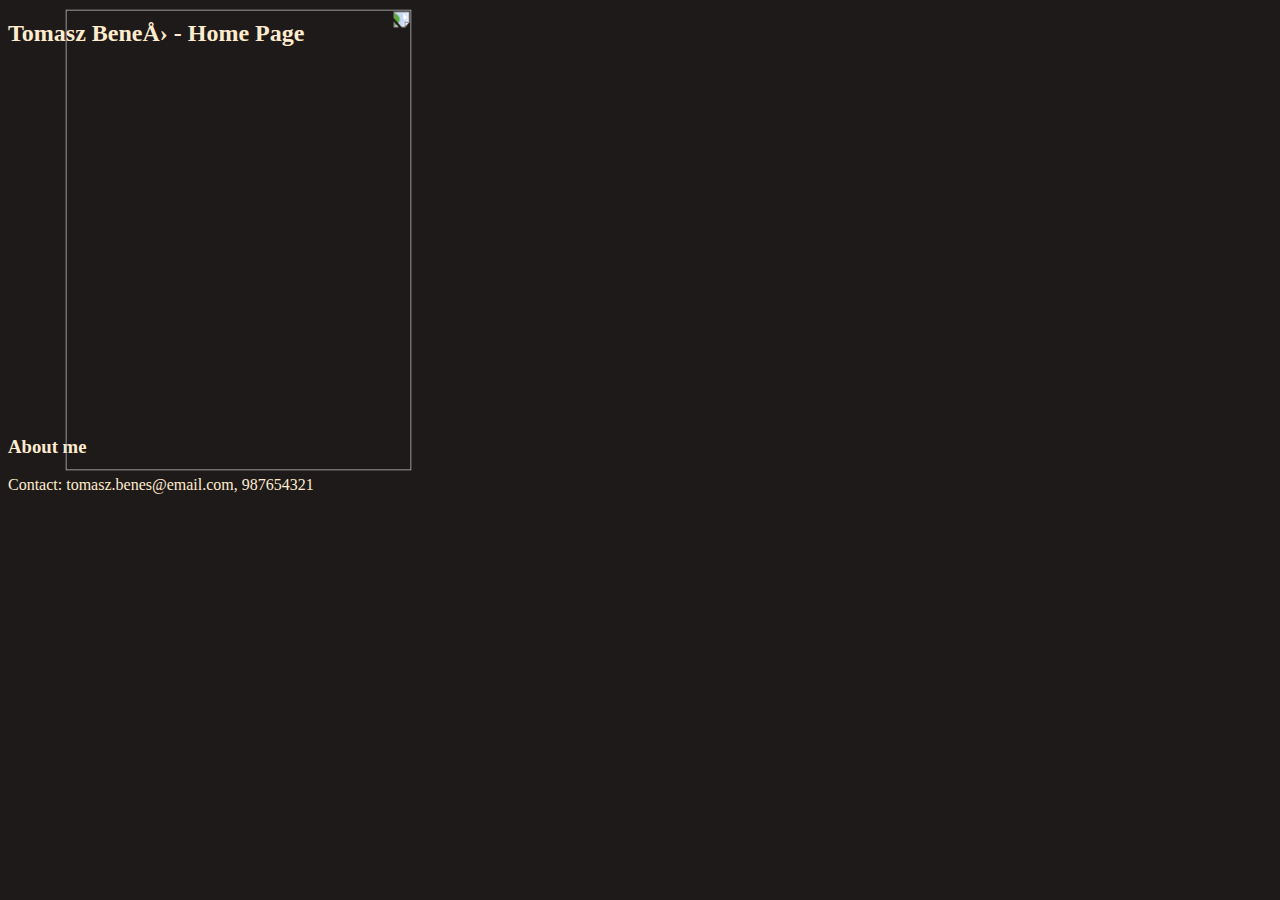
==== L1/index.html @ 3db8eb65 "rename home -> index" ====
<!DOCTYPE html>
<html>
	<head>
		<meta charset="utf−8"/>
		<meta name="viewport" content="width=device-width, initial-scale=1.0"/>
		<link rel="stylesheet" type="text/css" href="styles.css">
		<title>Tomasz Beneś - Home</title>
	</head>
	<body class="background">
		<h2>Tomasz Beneś - Home Page</h2>
		<article>
			<aside>
				<img src="data/IMG_20190501_140619.jpg" style="width:461px;height:346px;" class="rotate90"/>
			</aside>
			<h3>About me</h3>
			<footer>
				Contact: tomasz.benes@email.com, 987654321
			</footer>
		</article>
	</body>
</html>
---- L1/styles.css ----
.background {
	color: blanchedalmond;
	background-color: #1e1a1a;
}

.header {
	vertical-align: middle;
}

.rotate90 {
    -webkit-transform: rotate(90deg);
    -moz-transform: rotate(90deg);
    -o-transform: rotate(90deg);
    -ms-transform: rotate(90deg);
    transform: rotate(90deg);
}
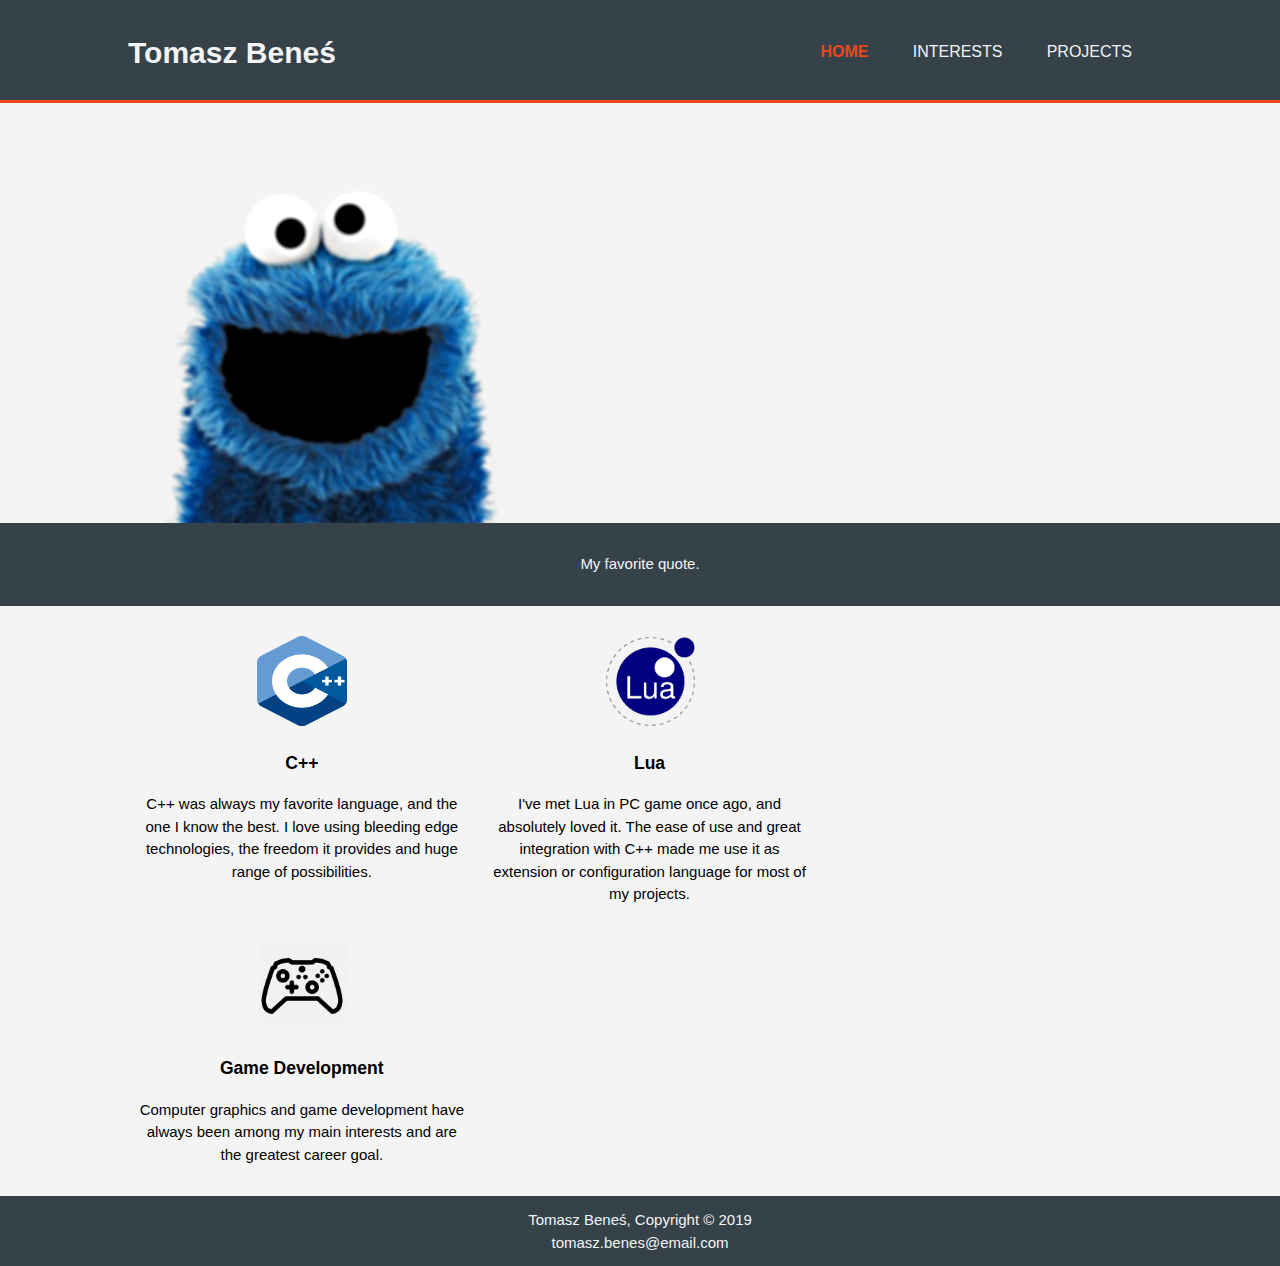
==== commit 07c2c119: "index and styles" ====
--- a/L1/index.html
+++ b/L1/index.html
@@ -1,21 +1,70 @@
 <!DOCTYPE html>
 <html>
 	<head>
-		<meta charset="utf−8"/>
-		<meta name="viewport" content="width=device-width, initial-scale=1.0"/>
-		<link rel="stylesheet" type="text/css" href="styles.css">
+		<meta charset="utf-8">
 		<title>Tomasz Beneś - Home</title>
+		<link rel="stylesheet" href="./css/style.css">
+		<meta name="viewport"content="width=device-width">
 	</head>
-	<body class="background">
-		<h2>Tomasz Beneś - Home Page</h2>
-		<article>
-			<aside>
-				<img src="data/IMG_20190501_140619.jpg" style="width:461px;height:346px;" class="rotate90"/>
-			</aside>
-			<h3>About me</h3>
-			<footer>
-				Contact: tomasz.benes@email.com, 987654321
-			</footer>
-		</article>
+	<body>
+		<header>
+			<div class="container">
+				<div id="branding">
+					<h1>Tomasz Beneś</h1>
+				</div>
+				<nav>
+					<ul>
+						<li class="current"><a href="index.html">Home</a></li>
+						<li><a href="interests.html">Interests</a></li>
+						<li><a href="projects.html">Projects</a></li>
+					</ul>
+				</nav>
+			</div>
+		</header>
+		<section id="showcase">
+			<div class="container">
+				<img src="./img/cookie1.png">
+				<span>
+					<p>Student of Computer Science, on Faculty of Fundamental Problems of Technology, Wrocław University of Science and Technology since 2017.</p>
+					<p>Junior C++ Engineer in Nokia Solutions and Networks.</p>
+				</span>
+			</div>
+		</section>
+		<section id="quote">
+			<div class="container">
+				<p>
+					My favorite quote.
+				</p>
+			</div>
+		</section>
+		<section id="boxes">
+			<div class="container">
+				<div class="box">
+						<img src="./img/logo_cpp.png">
+					<h3>C++</h3>
+					<p>
+						C++ was always my favorite language, and the one I know the best. I love using bleeding edge technologies, the freedom it provides and huge range of possibilities.
+					</p>
+				</div>
+				<div class="box">
+						<img src="./img/logo_lua.png">
+					<h3>Lua</h3>
+					<p>
+						I've met Lua in PC game once ago, and absolutely loved it. The ease of use and great integration with C++ made me use it as extension or configuration language for most of my projects.
+					</p>
+				</div>
+				<div class="box">
+					<img src="./img/logo_game.png">
+					<h3>Game Development</h3>
+					<p>
+						Computer graphics and game development have always been among my main interests and are the greatest career goal.
+					</p>
+				</div>
+			</div>
+		</section>
+		<footer>
+			<p>Tomasz Beneś, Copyright &copy; 2019</p>
+			<p>tomasz.benes@email.com</p>
+		</footer>
 	</body>
-</html>
+</html>--- a/L1/css/style.css
+++ b/L1/css/style.css
@@ -0,0 +1,107 @@
+body {
+	font: 15px/1.5 Arial, Helvetica,sans-serif;
+	padding:0;
+	margin:0;
+	background-color:#f4f4f4;
+}
+
+.container {
+	width: 80%;
+	margin: auto;
+	overflow: hidden;
+}
+
+ul {
+	margin: 0;
+	padding: 0;
+}
+
+header {
+	background: #35424a;
+	color: #f4f4f4;
+	padding-top: 30px;
+	min-height: 70px;
+	border-bottom: #e8491d 3px solid;
+}
+
+header a {
+	color: #f4f4f4;
+	text-decoration: none;
+	text-transform: uppercase;
+	font-size: 16px;
+}
+
+header li {
+	display: inline;
+	padding: 0 20px 0 20px;
+}
+
+header #branding {
+	float: left;
+}
+
+header #branding h1 {
+	margin: 0;
+}
+
+header nav{
+	float: right;
+	margin-top: 10px;
+}
+
+header .current a {
+	color: #e8491d;
+	font-weight: bold;
+}
+
+#showcase {
+	min-height: 400px;
+	background:url('../img/coding.png') no-repeat 0 -400px;
+	text-align: center;
+	color: #f4f4f4;
+}
+
+#showcase img {
+	width: 400px;
+	height: 400px;
+	float: left;
+	margin-top: 20px;
+}
+
+#showcase p {
+	margin-top: 60px;
+	font-size: 20px;
+	vertical-align: middle;
+}
+
+#quote {
+	padding: 15px;
+	color: #f4f4f4;
+	background: #35424a;
+	text-align: center;
+}
+
+#boxes {
+	margin-top: 20px;
+}
+
+#boxes .box {
+	float: left;
+	width: 32%;
+	padding: 10px;
+	text-align: center;
+}
+
+#boxes .box img {
+	width: 90px;
+	height: 90px;
+}
+
+footer {
+	padding: 5px;
+	margin-top: 5px;
+	color: #f4f4f4;
+	background: #35424a;
+	text-align: center;
+	line-height: 0.5;
+}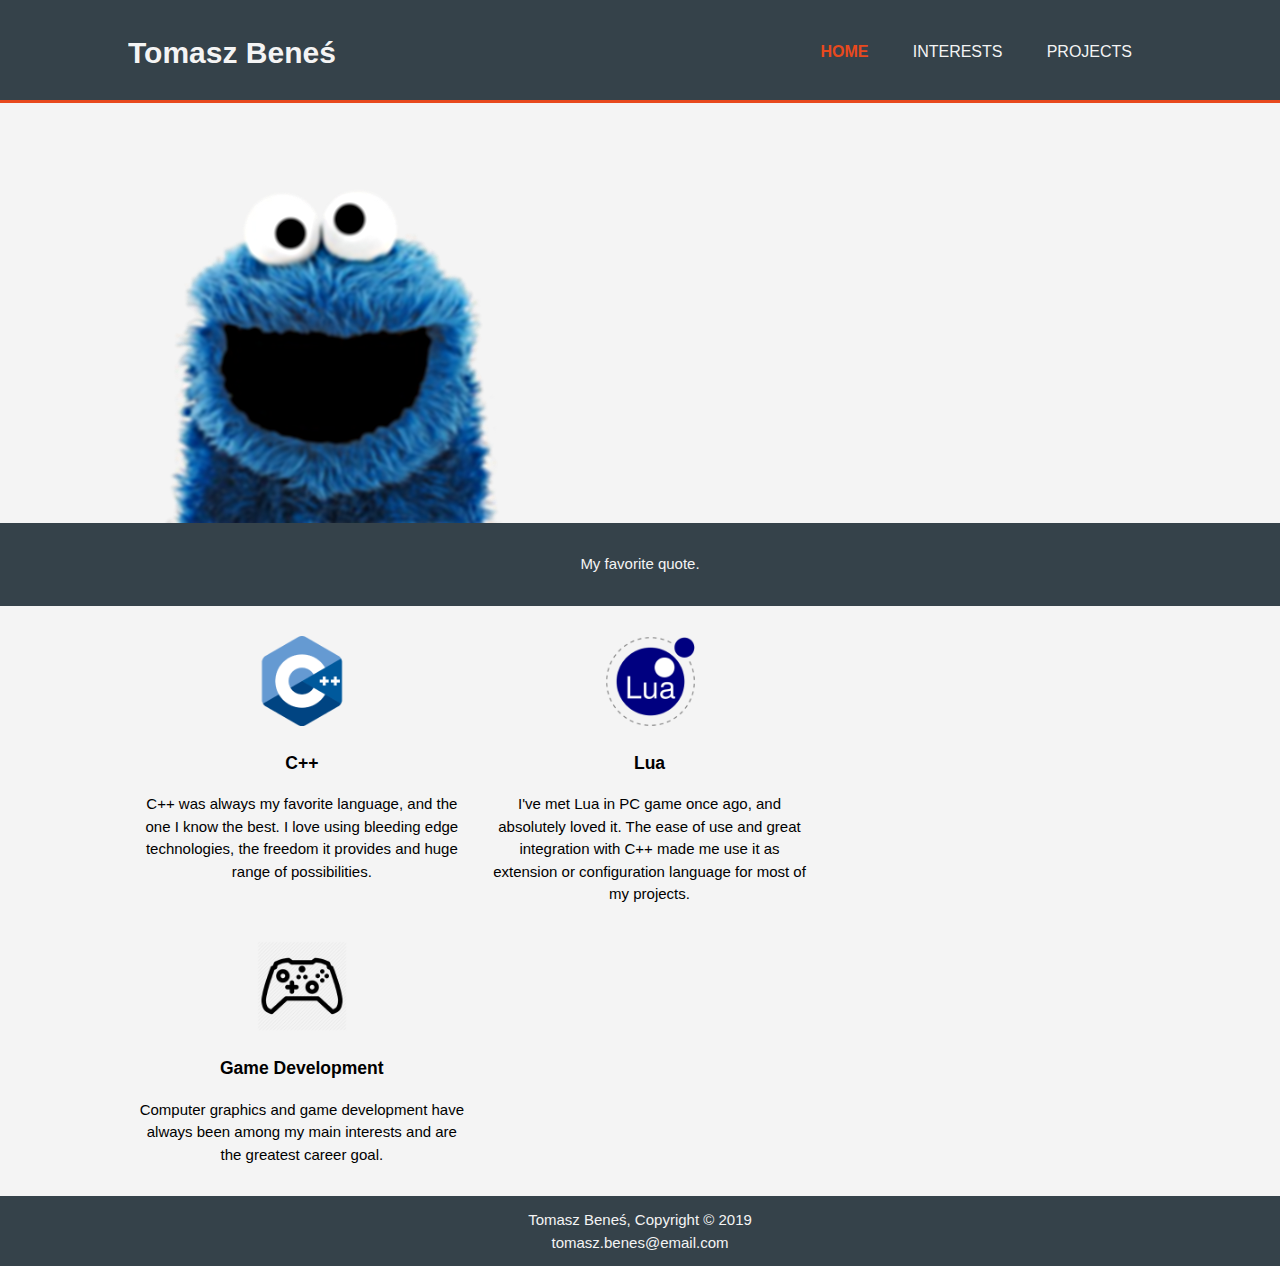
==== commit 5324938d: "add interests" ====
--- a/L1/index.html
+++ b/L1/index.html
@@ -40,14 +40,14 @@
 		<section id="boxes">
 			<div class="container">
 				<div class="box">
-						<img src="./img/logo_cpp.png">
+					<img src="./img/logo_cpp1.png">
 					<h3>C++</h3>
 					<p>
 						C++ was always my favorite language, and the one I know the best. I love using bleeding edge technologies, the freedom it provides and huge range of possibilities.
 					</p>
 				</div>
 				<div class="box">
-						<img src="./img/logo_lua.png">
+					<img src="./img/logo_lua.png">
 					<h3>Lua</h3>
 					<p>
 						I've met Lua in PC game once ago, and absolutely loved it. The ease of use and great integration with C++ made me use it as extension or configuration language for most of my projects.
--- a/L1/css/style.css
+++ b/L1/css/style.css
@@ -11,7 +11,7 @@
 	overflow: hidden;
 }
 
-ul {
+header ul {
 	margin: 0;
 	padding: 0;
 }
@@ -82,19 +82,19 @@
 }
 
 #boxes {
-	margin-top: 20px;
+	margin-top:20px;
 }
 
 #boxes .box {
 	float: left;
+	text-align: center;
 	width: 32%;
 	padding: 10px;
-	text-align: center;
+	min-width: 300px;
 }
 
 #boxes .box img {
 	width: 90px;
-	height: 90px;
 }
 
 footer {
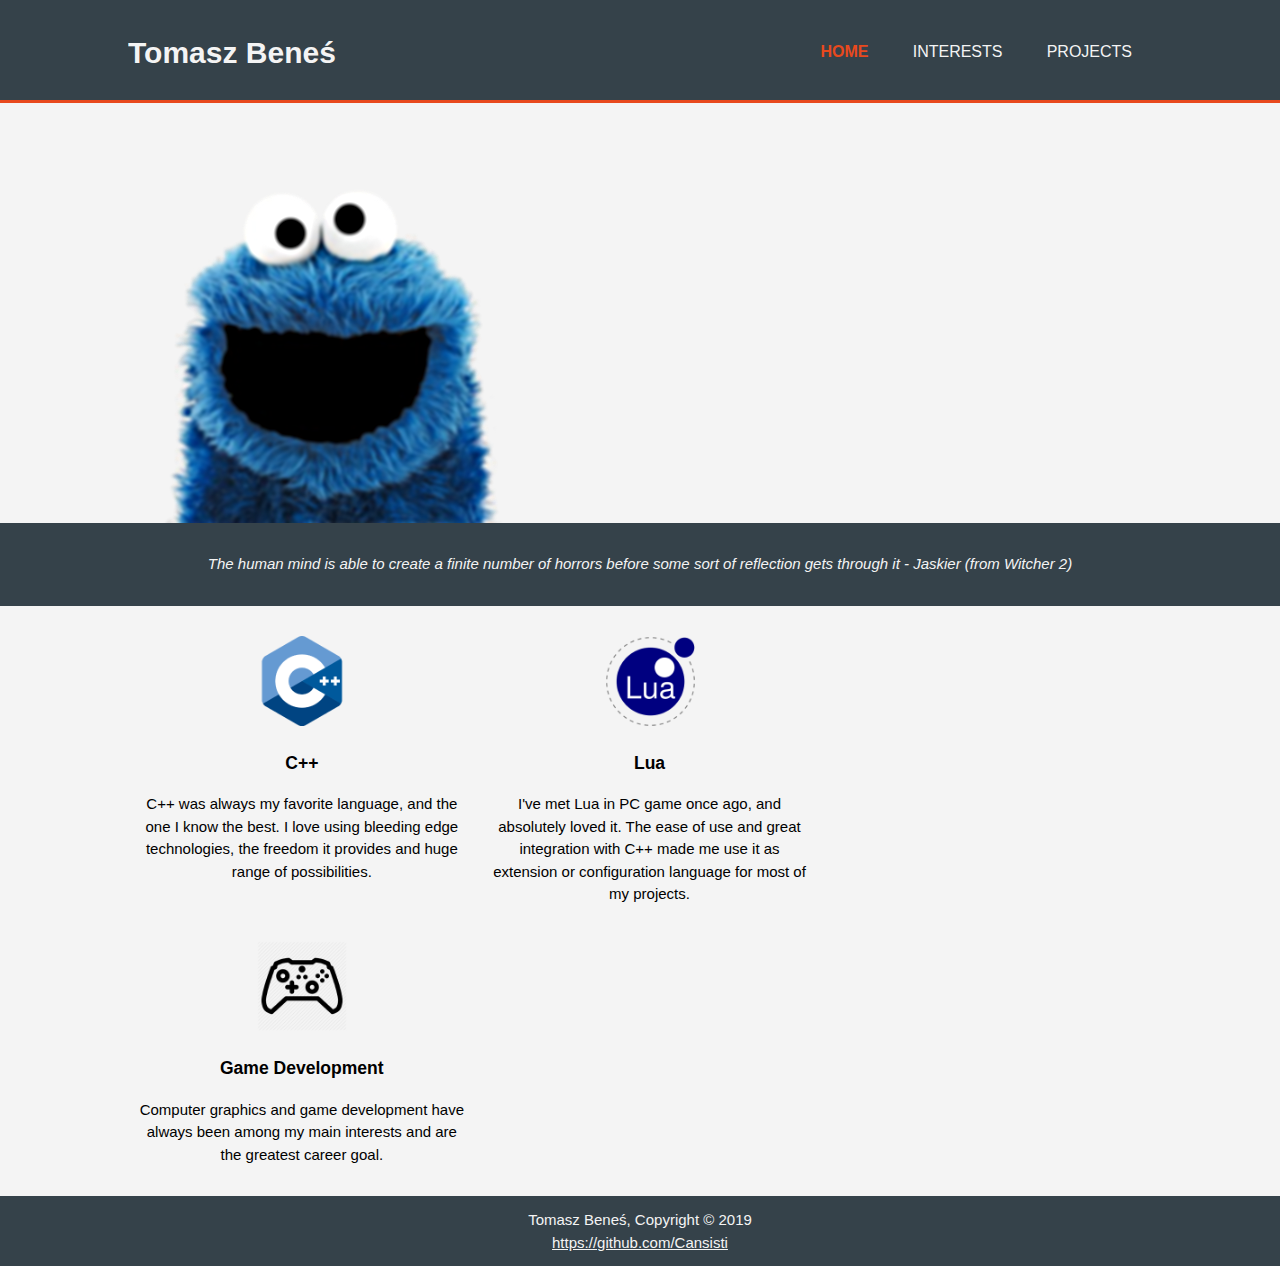
==== commit af8f479d: "l1 finish" ====
--- a/L1/index.html
+++ b/L1/index.html
@@ -33,7 +33,7 @@
 		<section id="quote">
 			<div class="container">
 				<p>
-					My favorite quote.
+					The human mind is able to create a finite number of horrors before some sort of reflection gets through it - Jaskier (from Witcher 2)
 				</p>
 			</div>
 		</section>
@@ -64,7 +64,7 @@
 		</section>
 		<footer>
 			<p>Tomasz Beneś, Copyright &copy; 2019</p>
-			<p>tomasz.benes@email.com</p>
+			<p><a href="https://github.com/Cansisti " target="_blank">https://github.com/Cansisti</a></p>
 		</footer>
 	</body>
 </html>--- a/L1/css/style.css
+++ b/L1/css/style.css
@@ -29,6 +29,10 @@
 	text-decoration: none;
 	text-transform: uppercase;
 	font-size: 16px;
+}
+
+footer a {
+	color: #f4f4f4;
 }
 
 header li {
@@ -104,4 +108,8 @@
 	background: #35424a;
 	text-align: center;
 	line-height: 0.5;
+}
+
+#quote p {
+	font-style: italic;
 }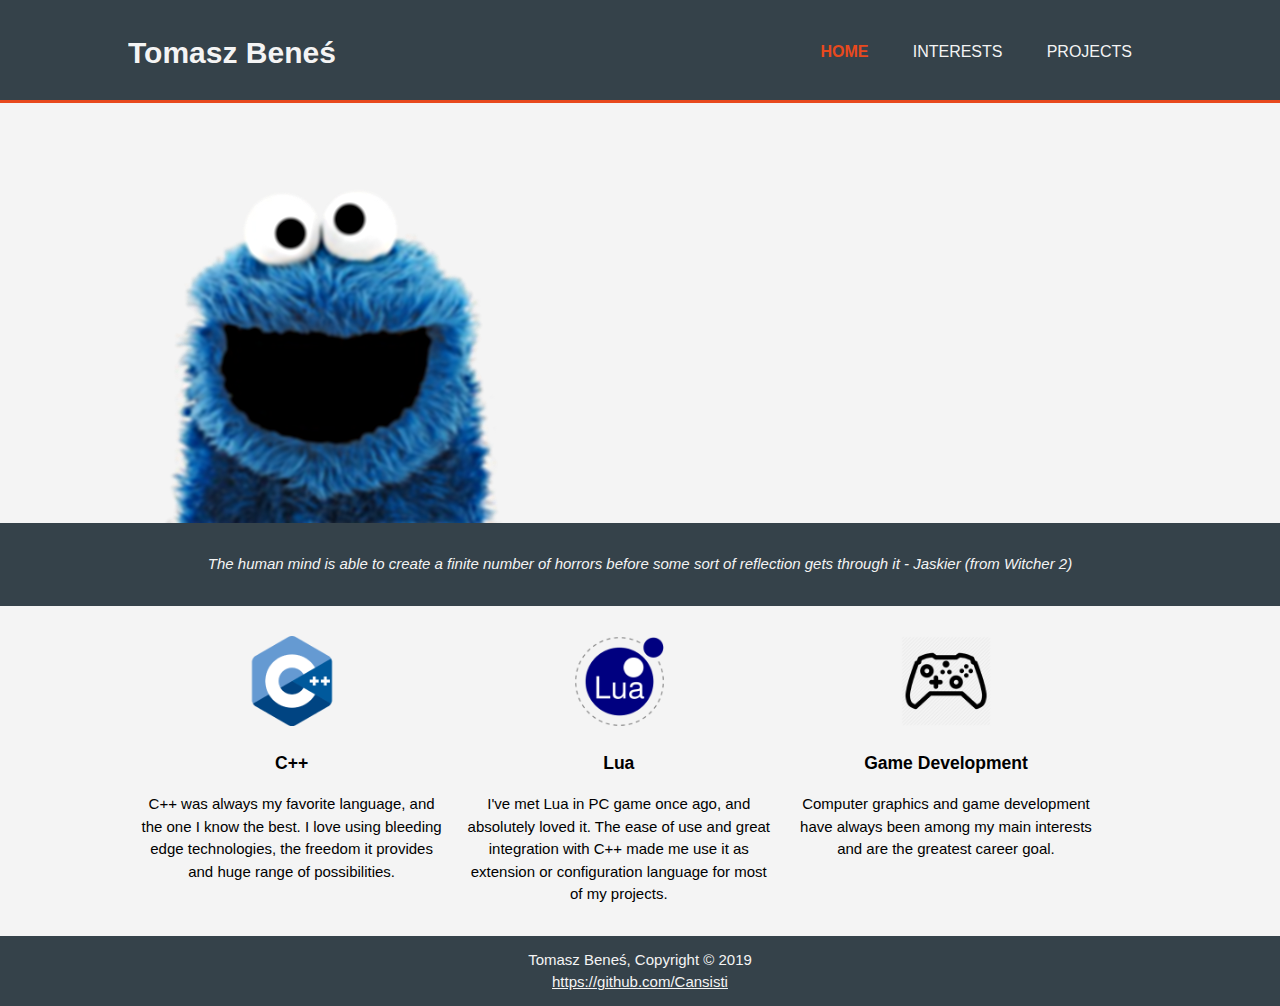
==== commit 123817eb: "mobile first" ====
--- a/L1/index.html
+++ b/L1/index.html
@@ -1,70 +1,68 @@
-<!DOCTYPE html>
-<html>
-	<head>
-		<meta charset="utf-8">
-		<title>Tomasz Beneś - Home</title>
-		<link rel="stylesheet" href="./css/style.css">
-		<meta name="viewport"content="width=device-width">
-	</head>
-	<body>
-		<header>
-			<div class="container">
-				<div id="branding">
-					<h1>Tomasz Beneś</h1>
-				</div>
-				<nav>
-					<ul>
-						<li class="current"><a href="index.html">Home</a></li>
-						<li><a href="interests.html">Interests</a></li>
-						<li><a href="projects.html">Projects</a></li>
-					</ul>
-				</nav>
-			</div>
-		</header>
-		<section id="showcase">
-			<div class="container">
-				<img src="./img/cookie1.png">
-				<span>
-					<p>Student of Computer Science, on Faculty of Fundamental Problems of Technology, Wrocław University of Science and Technology since 2017.</p>
-					<p>Junior C++ Engineer in Nokia Solutions and Networks.</p>
-				</span>
-			</div>
-		</section>
-		<section id="quote">
-			<div class="container">
-				<p>
-					The human mind is able to create a finite number of horrors before some sort of reflection gets through it - Jaskier (from Witcher 2)
-				</p>
-			</div>
-		</section>
-		<section id="boxes">
-			<div class="container">
-				<div class="box">
-					<img src="./img/logo_cpp1.png">
-					<h3>C++</h3>
-					<p>
-						C++ was always my favorite language, and the one I know the best. I love using bleeding edge technologies, the freedom it provides and huge range of possibilities.
-					</p>
-				</div>
-				<div class="box">
-					<img src="./img/logo_lua.png">
-					<h3>Lua</h3>
-					<p>
-						I've met Lua in PC game once ago, and absolutely loved it. The ease of use and great integration with C++ made me use it as extension or configuration language for most of my projects.
-					</p>
-				</div>
-				<div class="box">
-					<img src="./img/logo_game.png">
-					<h3>Game Development</h3>
-					<p>
-						Computer graphics and game development have always been among my main interests and are the greatest career goal.
-					</p>
-				</div>
-			</div>
-		</section>
-		<footer>
-			<p>Tomasz Beneś, Copyright &copy; 2019</p>
-			<p><a href="https://github.com/Cansisti " target="_blank">https://github.com/Cansisti</a></p>
-		</footer>
-	</body>
+<!DOCTYPE html>
+<html lang="en-US">
+	<head>
+		<meta charset="utf-8">
+		<title>Tomasz Beneś - Home</title>
+		<link rel="stylesheet" href="./css/style.css">
+		<meta name="viewport" content="width=device-width, initial-scale=1">
+	</head>
+	<body>
+		<header>
+			<div class="container">
+				<div id="branding">
+					<h1>Tomasz Beneś</h1>
+				</div>
+				<nav>
+					<ul>
+						<li class="current"><a href="index.html">Home</a></li>
+						<li><a href="interests.html">Interests</a></li>
+						<li><a href="projects.html">Projects</a></li>
+					</ul>
+				</nav>
+			</div>
+		</header>
+		<section id="showcase">
+			<div class="container">
+				<img src="./img/cookie1.png" alt="Me">
+				<p>Student of Computer Science, on Faculty of Fundamental Problems of Technology, Wrocław University of Science and Technology since 2017.</p>
+				<p>Junior C++ Engineer in Nokia Solutions and Networks.</p>
+			</div>
+		</section>
+		<section id="quote">
+			<div class="container">
+				<p>
+					The human mind is able to create a finite number of horrors before some sort of reflection gets through it - Jaskier (from Witcher 2)
+				</p>
+			</div>
+		</section>
+		<section id="boxes">
+			<div class="container">
+				<div class="box">
+					<img src="./img/logo_cpp1.png" alt="Cpp logo">
+					<h3>C++</h3>
+					<p>
+						C++ was always my favorite language, and the one I know the best. I love using bleeding edge technologies, the freedom it provides and huge range of possibilities.
+					</p>
+				</div>
+				<div class="box">
+					<img src="./img/logo_lua.png" alt="Lua logo">
+					<h3>Lua</h3>
+					<p>
+						I've met Lua in PC game once ago, and absolutely loved it. The ease of use and great integration with C++ made me use it as extension or configuration language for most of my projects.
+					</p>
+				</div>
+				<div class="box">
+					<img src="./img/logo_game.png" alt="Gaming icon">
+					<h3>Game Development</h3>
+					<p>
+						Computer graphics and game development have always been among my main interests and are the greatest career goal.
+					</p>
+				</div>
+			</div>
+		</section>
+		<footer>
+			<p>Tomasz Beneś, Copyright &copy; 2019</p>
+			<p><a href="https://github.com/Cansisti " target="_blank">https://github.com/Cansisti</a></p>
+		</footer>
+	</body>
 </html>--- a/L1/css/style.css
+++ b/L1/css/style.css
@@ -1,3 +1,5 @@
+@import	url(desktop.css);
+
 body {
 	font: 15px/1.5 Arial, Helvetica,sans-serif;
 	padding:0;
@@ -36,12 +38,11 @@
 }
 
 header li {
-	display: inline;
 	padding: 0 20px 0 20px;
 }
 
 header #branding {
-	float: left;
+	text-align: center;
 }
 
 header #branding h1 {
@@ -49,7 +50,7 @@
 }
 
 header nav{
-	float: right;
+	text-align: center;
 	margin-top: 10px;
 }
 
@@ -68,7 +69,6 @@
 #showcase img {
 	width: 400px;
 	height: 400px;
-	float: left;
 	margin-top: 20px;
 }
 
@@ -86,15 +86,12 @@
 }
 
 #boxes {
-	margin-top:20px;
+	margin-top: 20px;
 }
 
 #boxes .box {
-	float: left;
 	text-align: center;
-	width: 32%;
 	padding: 10px;
-	min-width: 300px;
 }
 
 #boxes .box img {
